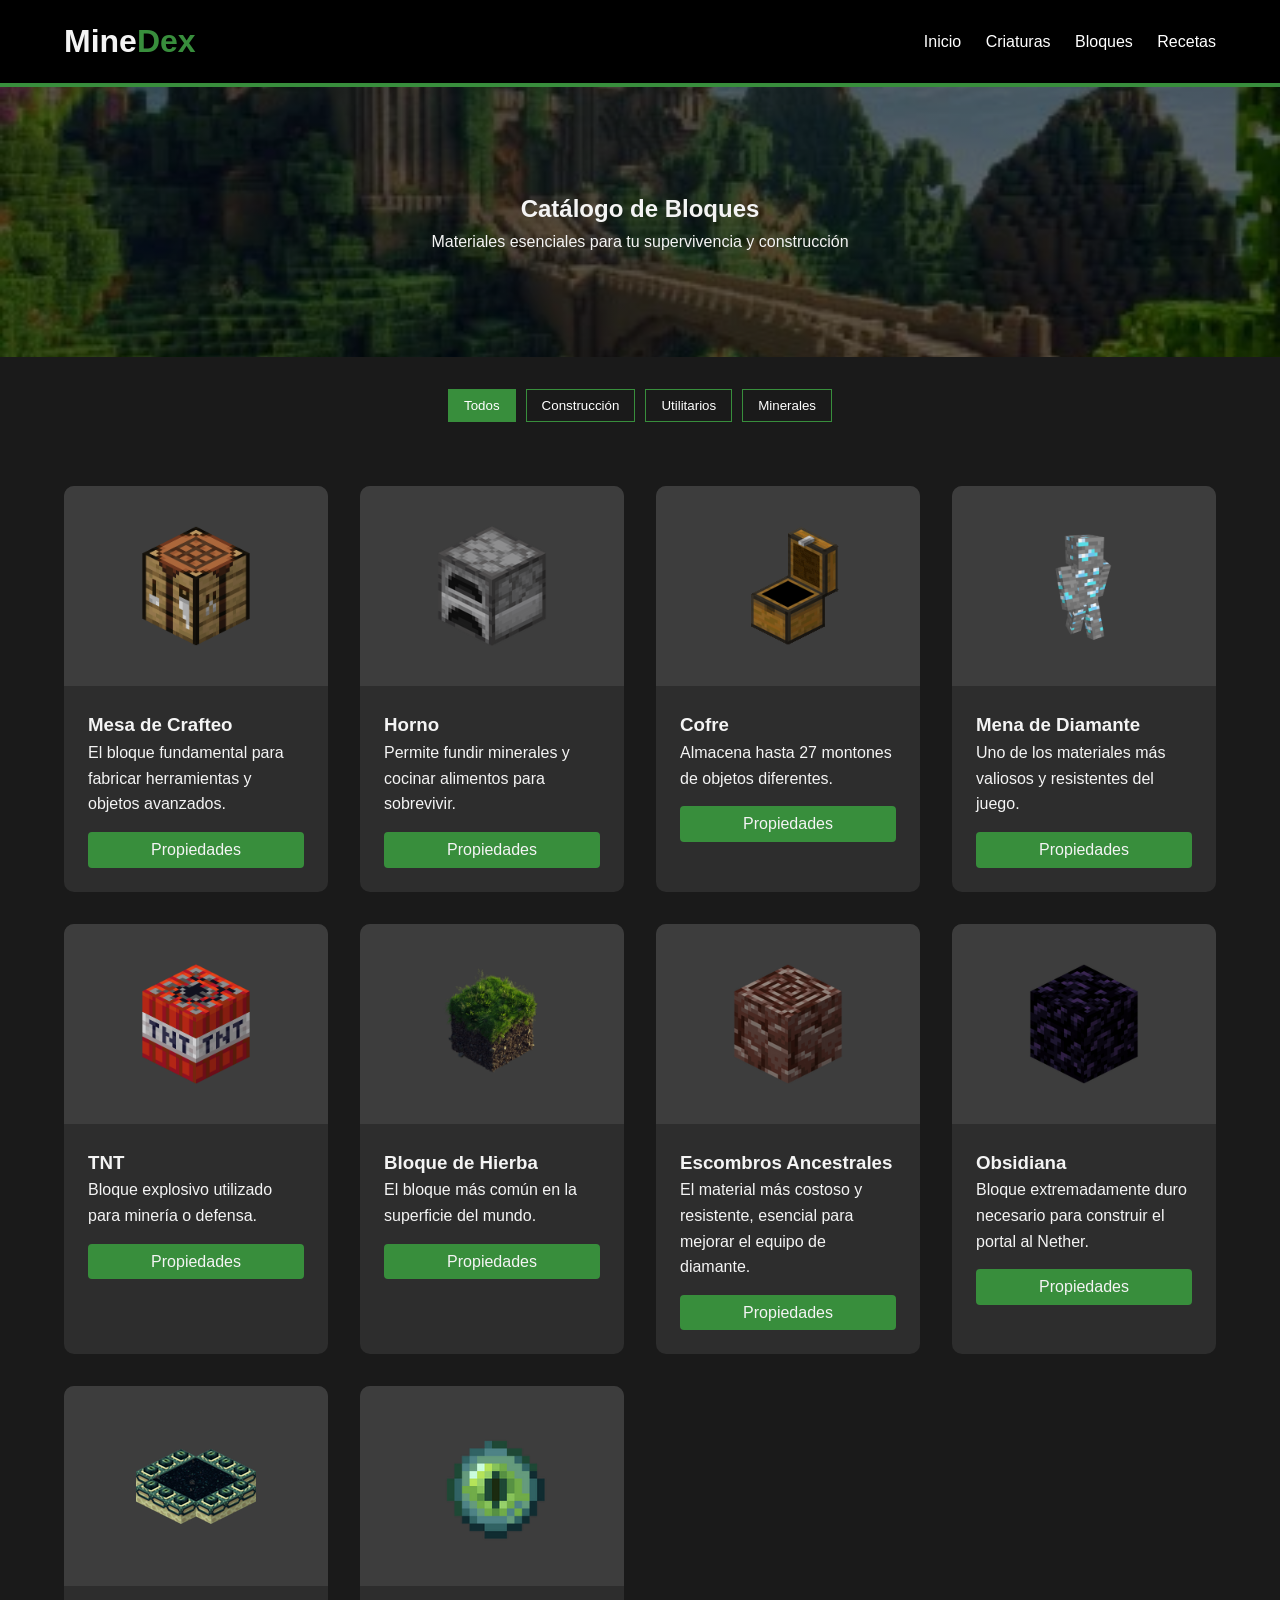
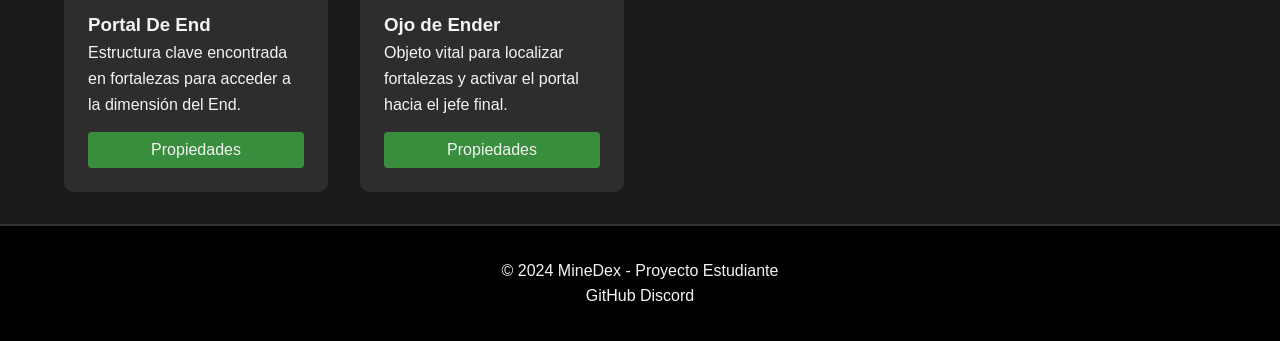
==== bloques.html @ 750815f9 "corrección de errores" ====
<!DOCTYPE html>
<html lang="es">
<head>
    <meta charset="UTF-8">
    <meta name="viewport" content="width=device-width, initial-scale=1.0">
    <title>MineDex - Catálogo de Bloques</title>
    <link rel="stylesheet" href="style.css">
    <link rel="stylesheet" href="bloques.css">
    
</head>
<body>

    <header class="header">
        <div class="logo">
            <h1>Mine<span>Dex</span></h1>
        </div>
        <nav class="nav">
            <a href="index.html">Inicio</a>
            <a href="criaturas.html">Criaturas</a>
            <a href="bloques.html">Bloques</a>
            <a href="#">Recetas</a>
        </nav>
    </header>

    <main>
        <section class="hero" style="height: 30vh;">
            <div class="hero-content">
                <h2>Catálogo de Bloques</h2>
                <p>Materiales esenciales para tu supervivencia y construcción</p>
            </div>
        </section>

        <section class="filters">
            <button class="filter-btn active">Todos</button>
            <button class="filter-btn">Construcción</button>
            <button class="filter-btn">Utilitarios</button>
            <button class="filter-btn">Minerales</button>
        </section>

    <section class="grid-container">
        
        <article class="card">
            <div class="card-image">
                <img src="img/crafting_table.png" alt="Mesa de Trabajo">
            </div>
            <div class="card-info">
                <h3>Mesa de Crafteo</h3>
                <p>El bloque fundamental para fabricar herramientas y objetos avanzados.</p>
                <div class="tooltip">
                    <span>Propiedades</span>
                    <ul class="stats">
                        <li>Dureza: 2.5</li>
                        <li>Herramienta: Hacha</li>
                        <li>ID: minecraft:crafting_table</li>
                    </ul>
                </div>
            </div>
        </article>

        <article class="card">
            <div class="card-image">
                <img src="img/furnace.png" alt="Horno">
            </div>
            <div class="card-info">
                <h3>Horno</h3>
                <p>Permite fundir minerales y cocinar alimentos para sobrevivir.</p>
                <div class="tooltip">
                    <span>Propiedades</span>
                    <ul class="stats">
                        <li>Dureza: 3.5</li>
                        <li>Herramienta: Pico</li>
                        <li>ID: minecraft:furnace</li>
                    </ul>
                </div>
            </div>
        </article>

        <article class="card">
            <div class="card-image">
                <img src="img/chest.png" alt="Cofre">
            </div>
            <div class="card-info">
                <h3>Cofre</h3>
                <p>Almacena hasta 27 montones de objetos diferentes.</p>
                <div class="tooltip">
                    <span>Propiedades</span>
                    <ul class="stats">
                        <li>Capacidad: 27 slots</li>
                        <li>Herramienta: Hacha</li>
                        <li>ID: minecraft:chest</li>
                    </ul>
                </div>
            </div>
        </article>

        <article class="card">
            <div class="card-image">
                <img src="img/diamond_ore.png" alt="Mena de Diamante">
            </div>
            <div class="card-info">
                <h3>Mena de Diamante</h3>
                <p>Uno de los materiales más valiosos y resistentes del juego.</p>
                <div class="tooltip">
                    <span>Propiedades</span>
                    <ul class="stats">
                        <li>Dureza: 3.0</li>
                        <li>Pico: Hierro o +</li>
                        <li>ID: minecraft:diamond_ore</li>
                    </ul>
                </div>
            </div>
        </article>

        <article class="card">
            <div class="card-image">
                <img src="img/tnt.png" alt="TNT">
            </div>
            <div class="card-info">
                <h3>TNT</h3>
                <p>Bloque explosivo utilizado para minería o defensa.</p>
                <div class="tooltip">
                    <span>Propiedades</span>
                    <ul class="stats">
                        <li>Poder: 4</li>
                        <li>Activación: Redstone</li>
                        <li>ID: minecraft:tnt</li>
                    </ul>
                </div>
            </div>
        </article>

        <article class="card">
            <div class="card-image">
                <img src="img/grass_block.png" alt="Bloque de Hierba">
            </div>
            <div class="card-info">
                <h3>Bloque de Hierba</h3>
                <p>El bloque más común en la superficie del mundo.</p>
                <div class="tooltip">
                    <span>Propiedades</span>
                    <ul class="stats">
                        <li>Dureza: 0.6</li>
                        <li>Herramienta: Pala</li>
                        <li>ID: minecraft:grass_block</li>
                    </ul>
                </div>
            </div>
        </article> <article class="card">
            <div class="card-image">
                <img src="img/netherite_block.png" alt="Bloque de Netherita ">
            </div>
            <div class="card-info">
                <h3>Escombros Ancestrales</h3>
                <p>El material más costoso y resistente, esencial para mejorar el equipo de diamante.</p>
                <div class="tooltip">
                    <span>Propiedades</span>
                    <ul class="stats">
                        <li>Dureza: 50</li>
                        <li>Resistencia: Explosiones</li>
                        <li>ID: minecraft:netherite_block</li>
                    </ul>
                </div>
            </div>
        </article>

        <article class="card">
            <div class="card-image">
                <img src="img/obsidian.png" alt="Obsidiana">
            </div>
            <div class="card-info">
                <h3>Obsidiana</h3>
                <p>Bloque extremadamente duro necesario para construir el portal al Nether.</p>
                <div class="tooltip">
                    <span>Propiedades</span>
                    <ul class="stats">
                        <li>Dureza: 50</li>
                        <li>Herramienta: Pico Diamante+</li>
                        <li>ID: minecraft:obsidian</li>
                    </ul>
                </div>
            </div>
        </article>

        <article class="card">
            <div class="card-image">
                <img src="img/End_Portal.png" alt="Marco del Portal del End">
            </div>
            <div class="card-info">
                <h3>Portal De End</h3>
                <p>Estructura clave encontrada en fortalezas para acceder a la dimensión del End.</p>
                <div class="tooltip">
                    <span>Propiedades</span>
                    <ul class="stats">
                        <li>Dureza: Indestructible</li>
                        <li>Ubicación: Strongholds</li>
                        <li>ID: minecraft:end_portal_frame</li>
                    </ul>
                </div>
            </div>
        </article>

        <article class="card">
            <div class="card-image">
                <img src="img/Ojo_de_Ender.png" alt="Ojo de Ender">
            </div>
            <div class="card-info">
                <h3>Ojo de Ender</h3>
                <p>Objeto vital para localizar fortalezas y activar el portal hacia el jefe final.</p>
                <div class="tooltip">
                    <span>Propiedades</span>
                    <ul class="stats">
                        <li>Uso: Localización</li>
                        <li>Origen: Crafteo</li>
                        <li>ID: minecraft:ender_eye</li>
                    </ul>
                </div>
            </div>
        </article>

    </section>
    </main>

    <footer class="footer">
        <p>&copy; 2024 MineDex - Proyecto Estudiante</p>
        <div class="social">
            <span>GitHub</span>
            <span>Discord</span>
        </div>
    </footer>

</body>
</html>
---- style.css ----
:root {
    --primary-color: #388E3C;
    --secondary-color: #2E7D32;
    --dark-bg: #1a1a1a;
    --light-text: #f4f4f4;
    --card-bg: #2d2d2d;
    --accent: #ffeb3b;
}

* {
    margin: 0;
    padding: 0;
    box-sizing: border-box;
}

body {
    font-family: 'Segoe UI', Tahoma, Geneva, Verdana, sans-serif;
    background-color: var(--dark-bg);
    color: var(--light-text);
    line-height: 1.6;
}

.header {
    background-color: #000;
    padding: 1rem 5%;
    display: flex;
    justify-content: space-between;
    align-items: center;
    border-bottom: 4px solid var(--primary-color);
    position: sticky;
    top: 0;
    z-index: 100;
}

.logo h1 span {
    color: var(--primary-color);
}

.nav a {
    color: white;
    text-decoration: none;
    margin-left: 20px;
    transition: color 0.3s;
}

.nav a:hover {
    color: var(--primary-color);
}

.hero {
    height: 60vh;
    background: linear-gradient(rgba(0,0,0,0.6), rgba(0,0,0,0.6)), url('img/fondo.jpg');
    background-size: cover;
    background-position: center;
    display: flex;
    justify-content: center;
    align-items: center;
    text-align: center;
    animation: fadeIn 1.5s ease-in;
}

@keyframes fadeIn {
    from { opacity: 0; transform: translateY(-20px); }
    to { opacity: 1; transform: translateY(0); }
}

.search-bar {
    margin-top: 20px;
}

.search-bar input {
    padding: 10px;
    width: 300px;
    border: none;
    border-radius: 5px 0 0 5px;
}

.search-bar button {
    padding: 10px 20px;
    border: none;
    background-color: var(--primary-color);
    color: white;
    cursor: pointer;
    border-radius: 0 5px 5px 0;
    transition: background 0.3s;
}

.search-bar button:hover {
    background-color: var(--secondary-color);
}

.filters {
    display: flex;
    justify-content: center;
    padding: 2rem;
    gap: 10px;
}

.filter-btn {
    padding: 8px 15px;
    background: transparent;
    border: 1px solid var(--primary-color);
    color: white;
    cursor: pointer;
}

.filter-btn.active {
    background: var(--primary-color);
}

.grid-container {
    display: grid;
    grid-template-columns: repeat(auto-fit, minmax(250px, 1fr));
    gap: 2rem;
    padding: 2rem 5%;
}

.card {
    background-color: var(--card-bg);
    border-radius: 10px;
    overflow: hidden;
    transition: transform 0.3s ease, box-shadow 0.3s ease;
    position: relative;
}

.card:hover {
    transform: translateY(-10px);
    box-shadow: 0 10px 20px rgba(0,0,0,0.5);
}

.card-image {
    background-color: #3d3d3d;
    height: 200px;
    display: flex;
    justify-content: center;
    align-items: center;
}

.card-image img {
    width: 120px;
    transition: transform 0.5s;
}

.card:hover .card-image img {
    transform: scale(1.1) rotate(5deg);
}

.card-info {
    padding: 1.5rem;
}

.blocks-section {
    padding: 4rem 5%;
    background-color: #252525;
}

.blocks-section h2 {
    text-align: center;
    margin-bottom: 2rem;
    color: var(--accent);
}

.blocks-grid {
    display: grid;
    grid-template-columns: repeat(auto-fill, minmax(200px, 1fr));
    gap: 1.5rem;
}

.block-item {
    background: #333;
    padding: 1rem;
    border: 2px solid #444;
    display: flex;
    align-items: center;
    gap: 15px;
    transition: border-color 0.3s;
}

.block-item:hover {
    border-color: var(--primary-color);
}

.block-icon {
    width: 64px;
    height: 64px;
    background: #1a1a1a;
    display: flex;
    justify-content: center;
    align-items: center;
    border-radius: 4px;
}

.block-icon img {
    width: 48px;
    image-rendering: pixelated; 
    animation: pulse 2s infinite ease-in-out;
}

.block-detail h4 {
    color: white;
    font-size: 1rem;
}

.block-detail p {
    font-size: 0.8rem;
    color: #888;
}

@keyframes pulse {
    0% { transform: scale(1); }
    50% { transform: scale(1.1); }
    100% { transform: scale(1); }
}

.tooltip {
    margin-top: 15px;
    background: var(--primary-color);
    padding: 5px 10px;
    border-radius: 4px;
    cursor: pointer;
    text-align: center;
    position: relative;
}

.stats {
    display: none;
    position: absolute;
    bottom: 110%;
    left: 0;
    width: 100%;
    background: #444;
    padding: 10px;
    list-style: none;
    border-radius: 5px;
    border: 1px solid var(--accent);
    z-index: 10;
}

.tooltip:hover .stats {
    display: block;
    animation: slideUp 0.3s forwards;
}

@keyframes slideUp {
    from { opacity: 0; transform: translateY(10px); }
    to { opacity: 1; transform: translateY(0); }
}

.multimedia {
    padding: 3rem 5%;
    background-color: #333; 
    text-align: center;
    border-top: 4px solid #1a1a1a;
}

.multimedia h2 {
    color: var(--accent);
    margin-bottom: 2rem;
    font-size: 1.8rem;
    text-shadow: 2px 2px 0 #000; 
}

.video-container {
    margin-top: 2rem;
    position: relative;
    padding-bottom: 56.25%;
    height: 0;
    max-width: 1000px;
    margin-left: auto;
    margin-right: auto;
    border: 4px solid #333;
}

.video-frame {
    background-color: #555; 
    padding: 15px; 
    border: 8px solid #1a1a1a; 
    max-width: 640px; 
    margin: 0 auto; 
    border-image: url('[data-uri]') 2 repeating;
    image-rendering: pixelated; 
}
.video-ratio {
    position: relative;
    padding-bottom: 56.25%; 
    height: 0;
    overflow: hidden;
    background: #000; 
}

.video-ratio iframe {
    position: absolute;
    top: 0;
    left: 0;
    width: 100%;
    height: 100%;
    border: none; 
}

.video-container iframe {
    position: absolute;
    top: 0;
    left: 0;
    width: 100%;
    height: 100%;
}

.footer {
    background: #000;
    padding: 2rem;
    text-align: center;
    border-top: 2px solid #333;
}

@media (max-width: 768px) {
    .header {
        flex-direction: column;
    }
    .nav {
        margin-top: 15px;
    }
    .nav a {
        margin: 0 10px;
    }
    .search-bar input {
        width: 180px;
    }
}
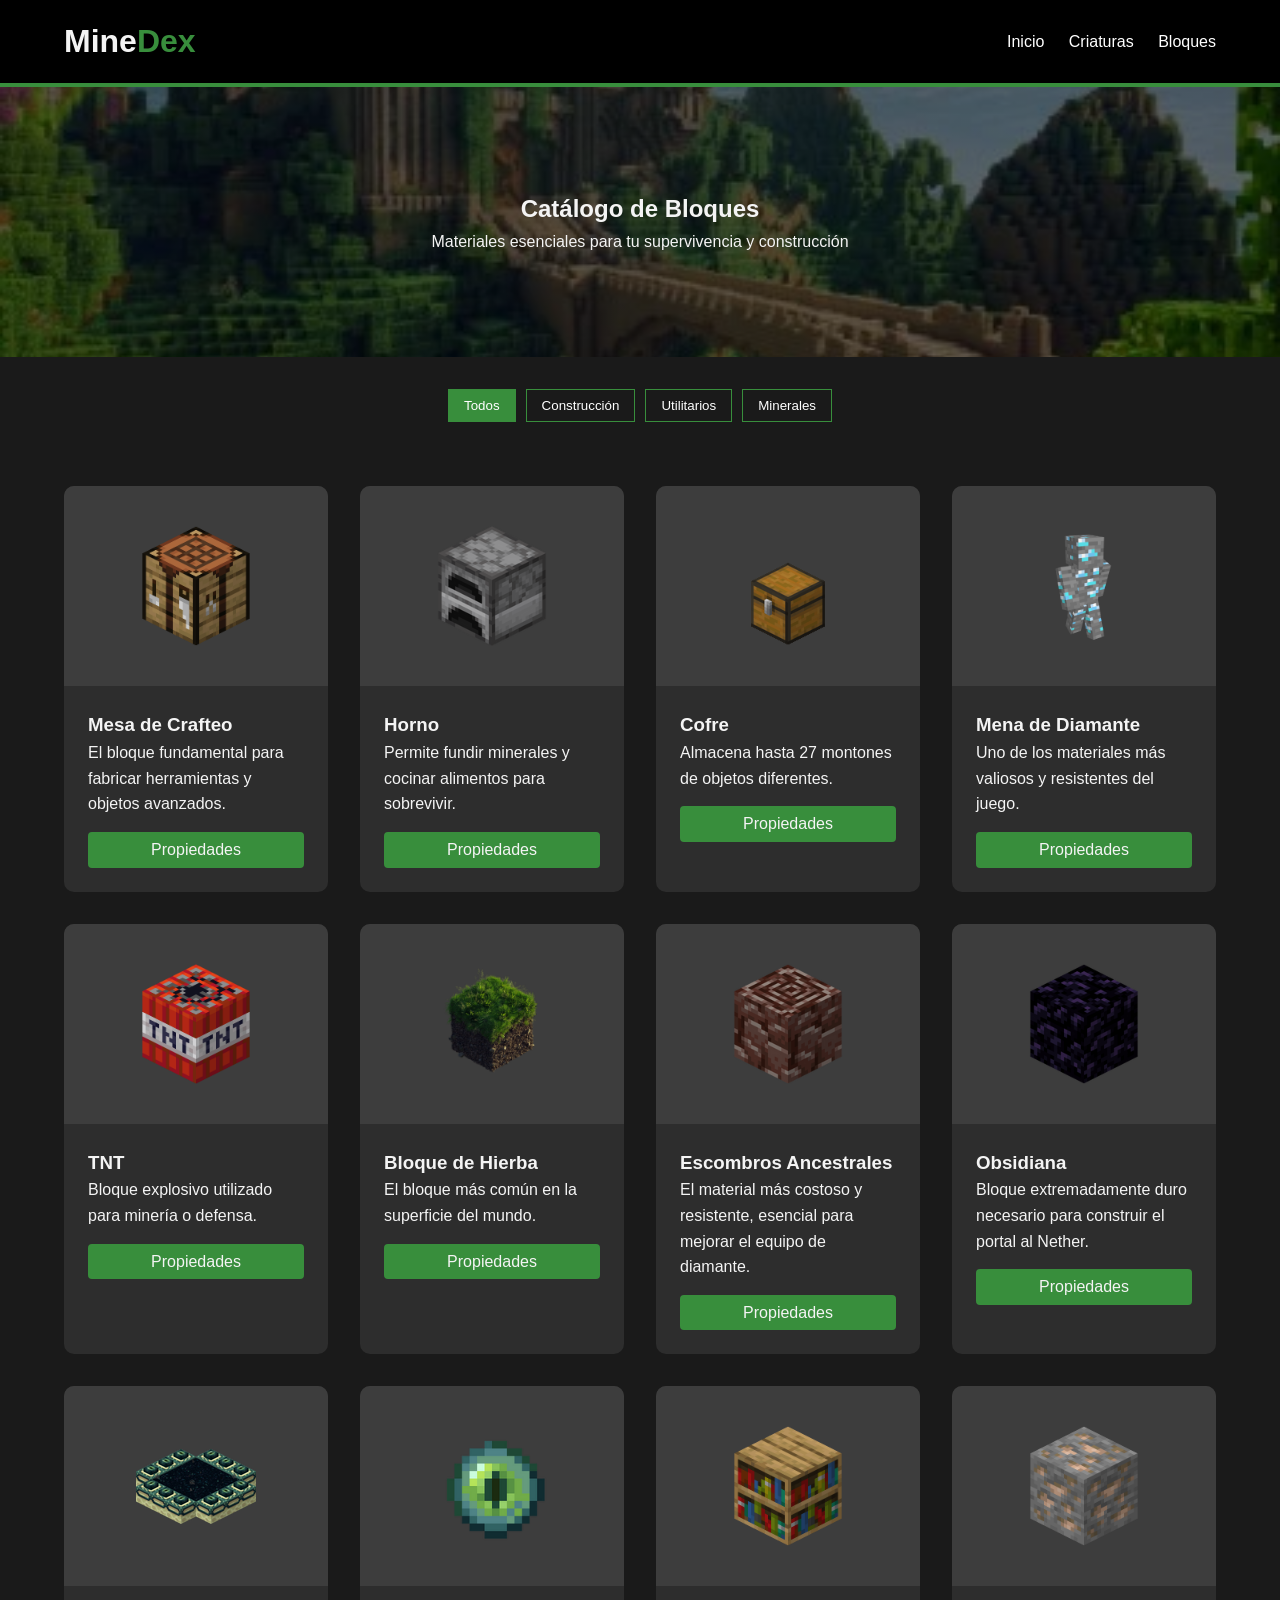
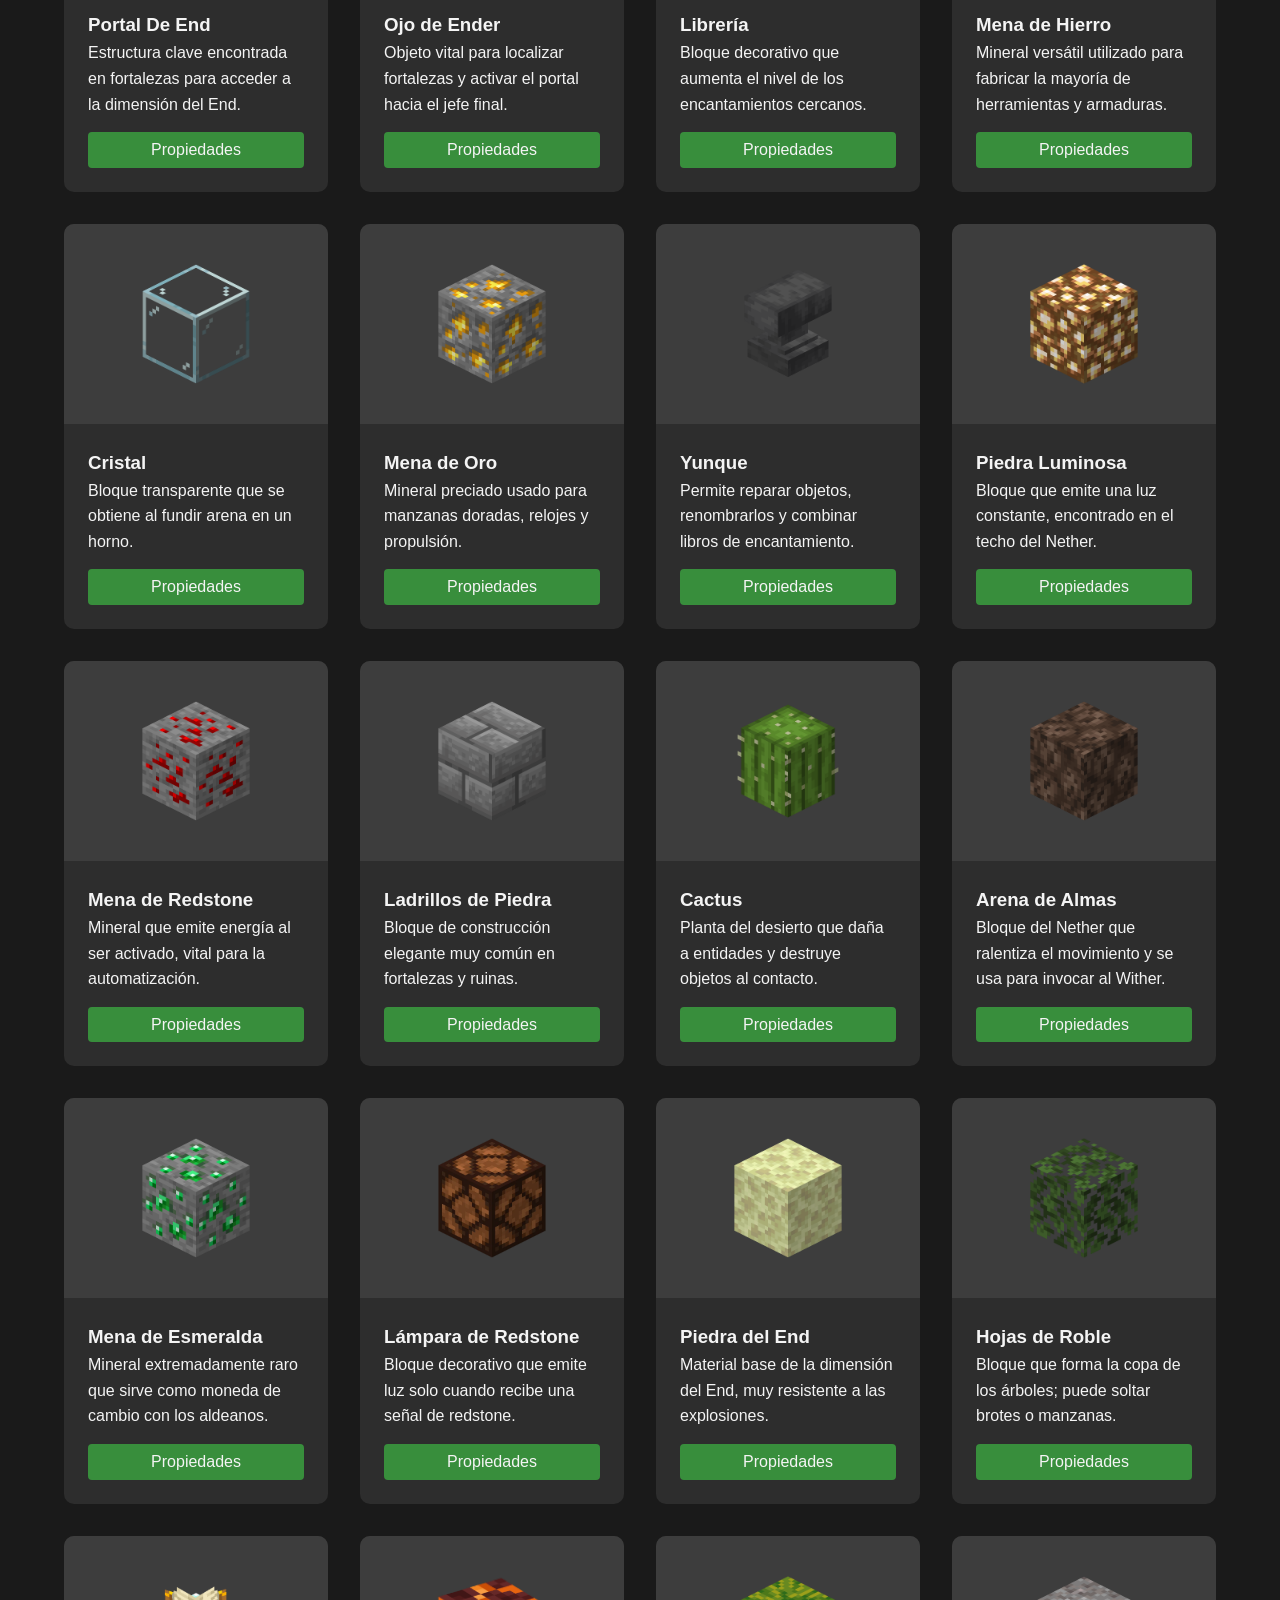
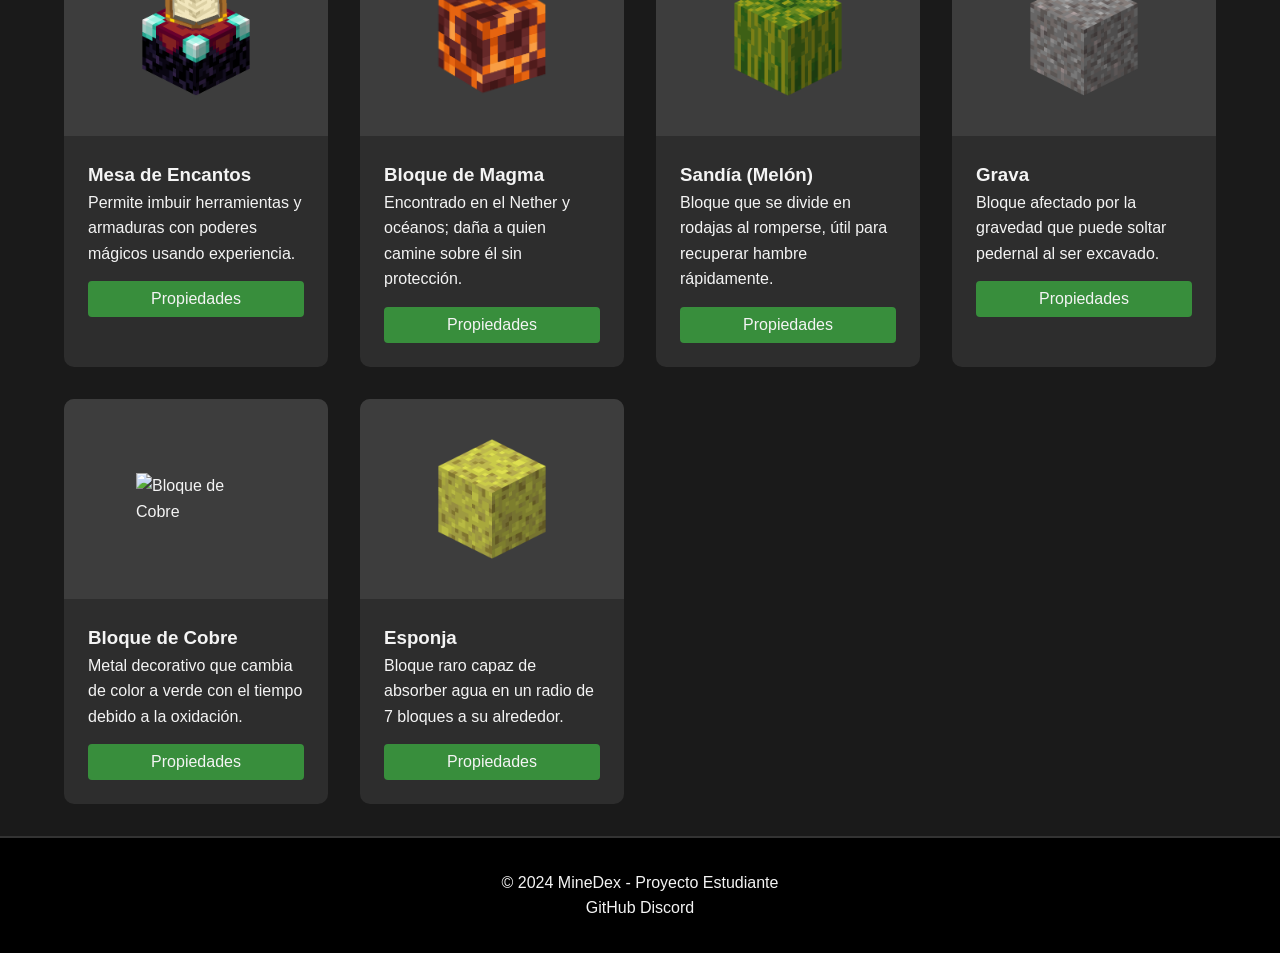
==== commit 7ea2e86a: "ultimos añadidos" ====
--- a/bloques.html
+++ b/bloques.html
@@ -18,7 +18,6 @@
             <a href="index.html">Inicio</a>
             <a href="criaturas.html">Criaturas</a>
             <a href="bloques.html">Bloques</a>
-            <a href="#">Recetas</a>
         </nav>
     </header>
 
@@ -212,6 +211,366 @@
                         <li>Uso: Localización</li>
                         <li>Origen: Crafteo</li>
                         <li>ID: minecraft:ender_eye</li>
+                    </ul>
+                </div>
+            </div>
+        </article>
+
+        <article class="card">
+            <div class="card-image">
+                <img src="img/bookshelf.png" alt="Librería">
+            </div>
+            <div class="card-info">
+                <h3>Librería</h3>
+                <p>Bloque decorativo que aumenta el nivel de los encantamientos cercanos.</p>
+                <div class="tooltip">
+                    <span>Propiedades</span>
+                    <ul class="stats">
+                        <li>Dureza: 1.5</li>
+                        <li>Herramienta: Hacha</li>
+                        <li>ID: minecraft:bookshelf</li>
+                    </ul>
+                </div>
+            </div>
+        </article>
+
+        <article class="card">
+            <div class="card-image">
+                <img src="img/iron_ore.png" alt="Mena de Hierro">
+            </div>
+            <div class="card-info">
+                <h3>Mena de Hierro</h3>
+                <p>Mineral versátil utilizado para fabricar la mayoría de herramientas y armaduras.</p>
+                <div class="tooltip">
+                    <span>Propiedades</span>
+                    <ul class="stats">
+                        <li>Dureza: 3.0</li>
+                        <li>Pico: Piedra o +</li>
+                        <li>ID: minecraft:iron_ore</li>
+                    </ul>
+                </div>
+            </div>
+        </article>
+
+        <article class="card">
+            <div class="card-image">
+                <img src="img/glass.png" alt="Cristal">
+            </div>
+            <div class="card-info">
+                <h3>Cristal</h3>
+                <p>Bloque transparente que se obtiene al fundir arena en un horno.</p>
+                <div class="tooltip">
+                    <span>Propiedades</span>
+                    <ul class="stats">
+                        <li>Dureza: 0.3</li>
+                        <li>Toque de Seda: Requerido</li>
+                        <li>ID: minecraft:glass</li>
+                    </ul>
+                </div>
+            </div>
+        </article>
+
+        <article class="card">
+            <div class="card-image">
+                <img src="img/gold_ore.png" alt="Mena de Oro">
+            </div>
+            <div class="card-info">
+                <h3>Mena de Oro</h3>
+                <p>Mineral preciado usado para manzanas doradas, relojes y propulsión.</p>
+                <div class="tooltip">
+                    <span>Propiedades</span>
+                    <ul class="stats">
+                        <li>Dureza: 3.0</li>
+                        <li>Pico: Hierro o +</li>
+                        <li>ID: minecraft:gold_ore</li>
+                    </ul>
+                </div>
+            </div>
+        </article>
+
+        <article class="card">
+            <div class="card-image">
+                <img src="img/anvil.png" alt="Yunque">
+            </div>
+            <div class="card-info">
+                <h3>Yunque</h3>
+                <p>Permite reparar objetos, renombrarlos y combinar libros de encantamiento.</p>
+                <div class="tooltip">
+                    <span>Propiedades</span>
+                    <ul class="stats">
+                        <li>Gravedad: Sí</li>
+                        <li>Material: Hierro</li>
+                        <li>ID: minecraft:anvil</li>
+                    </ul>
+                </div>
+            </div>
+        </article>
+
+        <article class="card">
+            <div class="card-image">
+                <img src="img/glowstone.png" alt="Piedra Luminosa">
+            </div>
+            <div class="card-info">
+                <h3>Piedra Luminosa</h3>
+                <p>Bloque que emite una luz constante, encontrado en el techo del Nether.</p>
+                <div class="tooltip">
+                    <span>Propiedades</span>
+                    <ul class="stats">
+                        <li>Nivel de Luz: 15</li>
+                        <li>Origen: Nether</li>
+                        <li>ID: minecraft:glowstone</li>
+                    </ul>
+                </div>
+            </div>
+        </article>
+
+        <article class="card">
+            <div class="card-image">
+                <img src="img/redstone_ore.png" alt="Mena de Redstone">
+            </div>
+            <div class="card-info">
+                <h3>Mena de Redstone</h3>
+                <p>Mineral que emite energía al ser activado, vital para la automatización.</p>
+                <div class="tooltip">
+                    <span>Propiedades</span>
+                    <ul class="stats">
+                        <li>Dureza: 3.0</li>
+                        <li>Pico: Hierro o +</li>
+                        <li>ID: minecraft:redstone_ore</li>
+                    </ul>
+                </div>
+            </div>
+        </article>
+
+        <article class="card">
+            <div class="card-image">
+                <img src="img/stone_bricks.png" alt="Ladrillos de Piedra">
+            </div>
+            <div class="card-info">
+                <h3>Ladrillos de Piedra</h3>
+                <p>Bloque de construcción elegante muy común en fortalezas y ruinas.</p>
+                <div class="tooltip">
+                    <span>Propiedades</span>
+                    <ul class="stats">
+                        <li>Dureza: 1.5</li>
+                        <li>Herramienta: Pico</li>
+                        <li>ID: minecraft:stone_bricks</li>
+                    </ul>
+                </div>
+            </div>
+        </article>
+
+        <article class="card">
+            <div class="card-image">
+                <img src="img/cactus.png" alt="Cactus">
+            </div>
+            <div class="card-info">
+                <h3>Cactus</h3>
+                <p>Planta del desierto que daña a entidades y destruye objetos al contacto.</p>
+                <div class="tooltip">
+                    <span>Propiedades</span>
+                    <ul class="stats">
+                        <li>Daño: 1 punto</li>
+                        <li>Uso: Tinte Verde</li>
+                        <li>ID: minecraft:cactus</li>
+                    </ul>
+                </div>
+            </div>
+        </article>
+
+        <article class="card">
+            <div class="card-image">
+                <img src="img/soul_sand.png" alt="Arena de Almas">
+            </div>
+            <div class="card-info">
+                <h3>Arena de Almas</h3>
+                <p>Bloque del Nether que ralentiza el movimiento y se usa para invocar al Wither.</p>
+                <div class="tooltip">
+                    <span>Propiedades</span>
+                    <ul class="stats">
+                        <li>Efecto: Ralentizar</li>
+                        <li>Uso: Cultivo Verrugas</li>
+                        <li>ID: minecraft:soul_sand</li>
+                    </ul>
+                </div>
+            </div>
+        </article>
+
+        <article class="card">
+            <div class="card-image">
+                <img src="img/emerald_ore.png" alt="Mena de Esmeralda">
+            </div>
+            <div class="card-info">
+                <h3>Mena de Esmeralda</h3>
+                <p>Mineral extremadamente raro que sirve como moneda de cambio con los aldeanos.</p>
+                <div class="tooltip">
+                    <span>Propiedades</span>
+                    <ul class="stats">
+                        <li>Dureza: 3.0</li>
+                        <li>Pico: Hierro o +</li>
+                        <li>ID: minecraft:emerald_ore</li>
+                    </ul>
+                </div>
+            </div>
+        </article>
+
+        <article class="card">
+            <div class="card-image">
+                <img src="img/redstone_lamp.png" alt="Lámpara de Redstone">
+            </div>
+            <div class="card-info">
+                <h3>Lámpara de Redstone</h3>
+                <p>Bloque decorativo que emite luz solo cuando recibe una señal de redstone.</p>
+                <div class="tooltip">
+                    <span>Propiedades</span>
+                    <ul class="stats">
+                        <li>Luz: 15 (activa)</li>
+                        <li>Tipo: Mecanismo</li>
+                        <li>ID: minecraft:redstone_lamp</li>
+                    </ul>
+                </div>
+            </div>
+        </article>
+
+        <article class="card">
+            <div class="card-image">
+                <img src="img/end_stone.png" alt="Piedra del End">
+            </div>
+            <div class="card-info">
+                <h3>Piedra del End</h3>
+                <p>Material base de la dimensión del End, muy resistente a las explosiones.</p>
+                <div class="tooltip">
+                    <span>Propiedades</span>
+                    <ul class="stats">
+                        <li>Dureza: 3.0</li>
+                        <li>Resistencia: 9.0</li>
+                        <li>ID: minecraft:end_stone</li>
+                    </ul>
+                </div>
+            </div>
+        </article>
+
+        <article class="card">
+            <div class="card-image">
+                <img src="img/oak_leaves.png" alt="Hojas de Roble">
+            </div>
+            <div class="card-info">
+                <h3>Hojas de Roble</h3>
+                <p>Bloque que forma la copa de los árboles; puede soltar brotes o manzanas.</p>
+                <div class="tooltip">
+                    <span>Propiedades</span>
+                    <ul class="stats">
+                        <li>Dureza: 0.2</li>
+                        <li>Herramienta: Cizallas</li>
+                        <li>ID: minecraft:oak_leaves</li>
+                    </ul>
+                </div>
+            </div>
+        </article>
+
+        <article class="card">
+            <div class="card-image">
+                <img src="img/enchanting_table.png" alt="Mesa de Encantamientos">
+            </div>
+            <div class="card-info">
+                <h3>Mesa de Encantos</h3>
+                <p>Permite imbuir herramientas y armaduras con poderes mágicos usando experiencia.</p>
+                <div class="tooltip">
+                    <span>Propiedades</span>
+                    <ul class="stats">
+                        <li>Dureza: 5.0</li>
+                        <li>Pico: Diamante o +</li>
+                        <li>ID: minecraft:enchanting_table</li>
+                    </ul>
+                </div>
+            </div>
+        </article>
+
+        <article class="card">
+            <div class="card-image">
+                <img src="img/magma_block.png" alt="Bloque de Magma">
+            </div>
+            <div class="card-info">
+                <h3>Bloque de Magma</h3>
+                <p>Encontrado en el Nether y océanos; daña a quien camine sobre él sin protección.</p>
+                <div class="tooltip">
+                    <span>Propiedades</span>
+                    <ul class="stats">
+                        <li>Daño: Fuego</li>
+                        <li>Luz: 3</li>
+                        <li>ID: minecraft:magma_block</li>
+                    </ul>
+                </div>
+            </div>
+        </article>
+
+        <article class="card">
+            <div class="card-image">
+                <img src="img/melon.png" alt="Sandía">
+            </div>
+            <div class="card-info">
+                <h3>Sandía (Melón)</h3>
+                <p>Bloque que se divide en rodajas al romperse, útil para recuperar hambre rápidamente.</p>
+                <div class="tooltip">
+                    <span>Propiedades</span>
+                    <ul class="stats">
+                        <li>Dureza: 1.0</li>
+                        <li>Herramienta: Hacha</li>
+                        <li>ID: minecraft:melon</li>
+                    </ul>
+                </div>
+            </div>
+        </article>
+
+        <article class="card">
+            <div class="card-image">
+                <img src="img/gravel.png" alt="Grava">
+            </div>
+            <div class="card-info">
+                <h3>Grava</h3>
+                <p>Bloque afectado por la gravedad que puede soltar pedernal al ser excavado.</p>
+                <div class="tooltip">
+                    <span>Propiedades</span>
+                    <ul class="stats">
+                        <li>Gravedad: Sí</li>
+                        <li>Pala: Recomendada</li>
+                        <li>ID: minecraft:gravel</li>
+                    </ul>
+                </div>
+            </div>
+        </article>
+
+        <article class="card">
+            <div class="card-image">
+                <img src="img/copper_block.png" alt="Bloque de Cobre">
+            </div>
+            <div class="card-info">
+                <h3>Bloque de Cobre</h3>
+                <p>Metal decorativo que cambia de color a verde con el tiempo debido a la oxidación.</p>
+                <div class="tooltip">
+                    <span>Propiedades</span>
+                    <ul class="stats">
+                        <li>Oxidación: Sí</li>
+                        <li>Dureza: 3.0</li>
+                        <li>ID: minecraft:copper_block</li>
+                    </ul>
+                </div>
+            </div>
+        </article>
+
+        <article class="card">
+            <div class="card-image">
+                <img src="img/sponge.png" alt="Esponja">
+            </div>
+            <div class="card-info">
+                <h3>Esponja</h3>
+                <p>Bloque raro capaz de absorber agua en un radio de 7 bloques a su alrededor.</p>
+                <div class="tooltip">
+                    <span>Propiedades</span>
+                    <ul class="stats">
+                        <li>Estado: Seca/Mojada</li>
+                        <li>Origen: Monumento</li>
+                        <li>ID: minecraft:sponge</li>
                     </ul>
                 </div>
             </div>
--- a/style.css
+++ b/style.css
@@ -32,6 +32,41 @@
     z-index: 100;
 }
 
+.intro-navigation {
+    padding: 4rem 5%;
+    text-align: center;
+}
+
+.container-info h3 {
+    font-size: 2rem;
+    color: var(--accent);
+    margin-bottom: 1rem;
+}
+
+.nav-cards {
+    display: flex;
+    justify-content: center;
+    gap: 2rem;
+    flex-wrap: wrap;
+    margin-top: 2rem;
+}
+
+.nav-card-item {
+    background-color: var(--card-bg);
+    border: 3px solid #444;
+    border-radius: 12px;
+    padding: 2rem;
+    width: 300px;
+    text-decoration: none; 
+    color: white;
+    transition: all 0.3s ease;
+}
+
+.nav-card-item:hover {
+    border-color: var(--primary-color);
+    transform: translateY(-10px);
+}
+
 .logo h1 span {
     color: var(--primary-color);
 }
@@ -58,6 +93,7 @@
     text-align: center;
     animation: fadeIn 1.5s ease-in;
 }
+
 
 @keyframes fadeIn {
     from { opacity: 0; transform: translateY(-20px); }
@@ -115,6 +151,72 @@
     padding: 2rem 5%;
 }
 
+.about-wiki {
+    padding: 4rem 5%;
+    background-color: #252525; 
+    border-top: 4px solid var(--primary-color);
+}
+
+.about-container {
+    display: flex;
+    align-items: center;
+    gap: 4rem;
+    max-width: 1200px;
+    margin: 0 auto;
+}
+
+.about-text {
+    flex: 2;
+}
+
+.about-text h2 {
+    color: var(--accent);
+    font-size: 2.5rem;
+    margin-bottom: 1.5rem;
+}
+
+.about-text p {
+    font-size: 1.1rem;
+    color: #ddd;
+    margin-bottom: 1rem;
+}
+
+.about-features {
+    flex: 1;
+    display: flex;
+    flex-direction: column;
+    gap: 1.5rem;
+}
+
+.feature {
+    background: #1a1a1a;
+    padding: 1.5rem;
+    border-left: 5px solid var(--primary-color);
+    border-radius: 4px;
+}
+
+.feature strong {
+    display: block;
+    font-size: 1.3rem;
+    color: var(--primary-color);
+}
+
+.feature span {
+    font-size: 0.9rem;
+    color: #888;
+}
+
+@media (max-width: 768px) {
+    .about-container {
+        flex-direction: column;
+        text-align: center;
+    }
+    .feature {
+        border-left: none;
+        border-top: 5px solid var(--primary-color);
+    }
+}
+
 .card {
     background-color: var(--card-bg);
     border-radius: 10px;
@@ -139,6 +241,23 @@
 .card-image img {
     width: 120px;
     transition: transform 0.5s;
+}
+
+.card-icon img {
+    width: 100%;      
+    max-width: 120px;  
+    height: auto;      
+    object-fit: contain;
+    image-rendering: pixelated; 
+}
+
+.card-icon {
+    height: 150px;    
+    display: flex;
+    justify-content: center;
+    align-items: center;
+    overflow: hidden;  
+    margin-bottom: 1rem;
 }
 
 .card:hover .card-image img {
